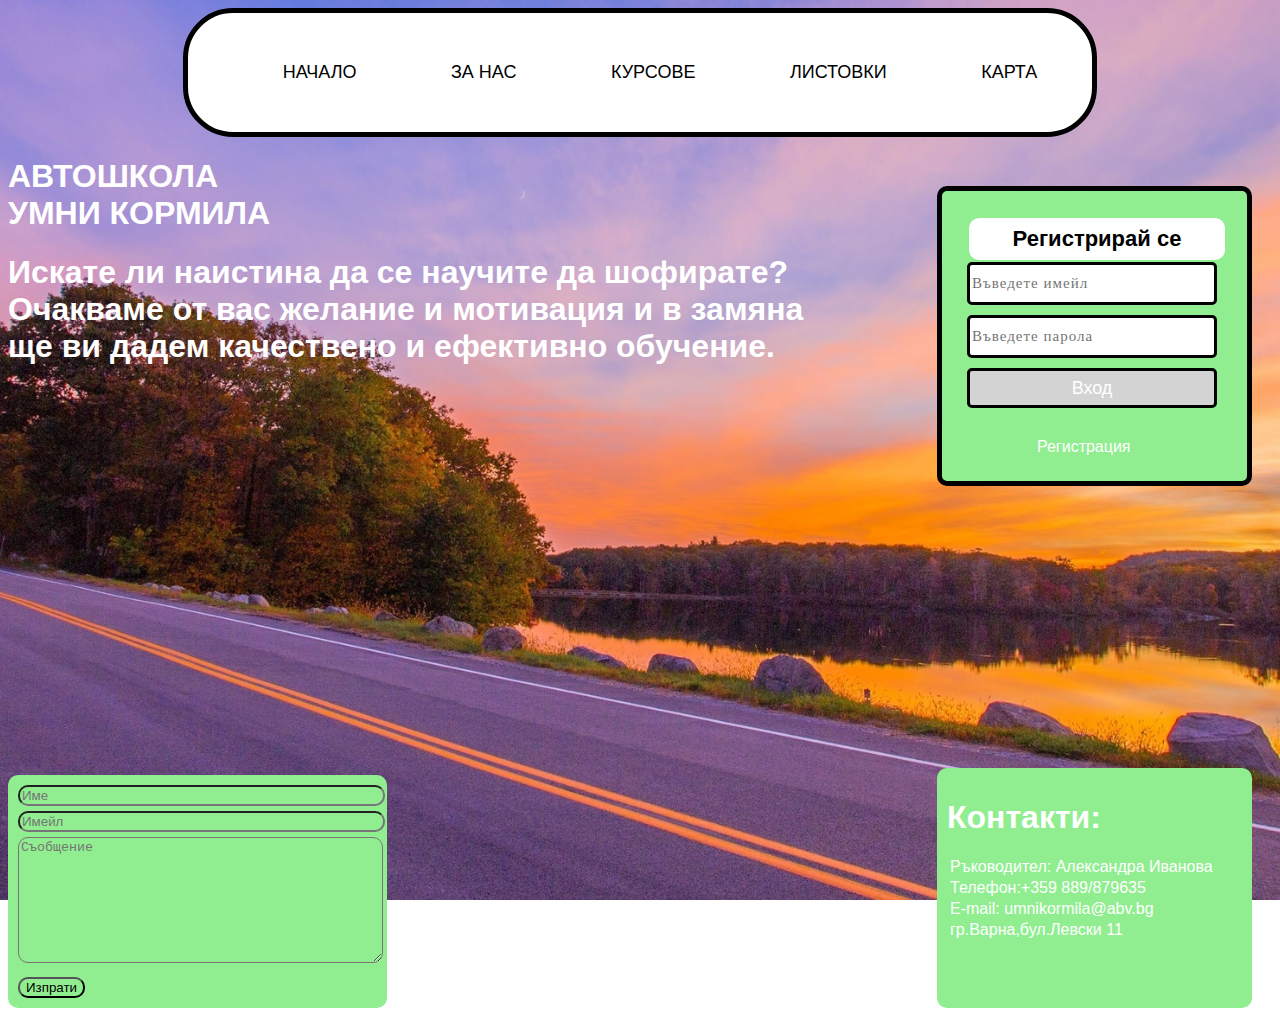
==== index.html @ 7325f921 "," ====
<!DOCTYPE html>
<html lang="en">
<head>
    <meta charset="UTF-8">
    <title>УМНИ КОРМИЛА</title>
    <link rel="stylesheet" type="text/css" href="style.css">

</head>

<body>
<div class="container">
    <nav>
        <ul>
          <li><a href="#" onclick="reloadPage()">НАЧАЛО</a></li>
            <li><a href="#" onclick="showAbout(about)">ЗА НАС</a></li>
            <li>
                КУРСОВЕ
                <ul class="dropdown-menu">
                    <li><a href="#" onclick="showCategory('категория-а1')">Категория А1</a></li>
                    <li><a href="#" onclick="showCategory('категория-а2')">Категория А2</a></li>
                    <li><a href="#" onclick="showCategory('категория-а')">Категория А</a></li>
                    <li><a href="#" onclick="showCategory('категория-в')">Категория В</a></li>
                    <li><a href="#" onclick="showCategory('категория-с')">Категория С</a></li>
                    <li><a href="#" onclick="showCategory('категория-се')">Категория СЕ</a></li>
                    <li><a href="#" onclick="showCategory('категория-д')">Категория Д</a></li>
                </ul>
            </li>
            <li><a href="https://avtoizpit.com">ЛИСТОВКИ</a></li>
            <li><a href="#" onclick="showMap()">КАРТА</a></li>


        </ul>
    </nav>

</div>
<div id="map" class="map-section">
    <h1>АВТОШКОЛА <br><span>УМНИ КОРМИЛА</span><br></h1>
    <h3>
        Може да ни намерите на адрес гр.Варна,бул.Левски 11

    </h3>
</div>


<div id="about" class="about-section">
    <h1>АВТОШКОЛА <br><span>УМНИ КОРМИЛА</span><br></h1>
    <p>

    <h1> <span> Добре дошли в нашата автошкола!</span><br></h1>

   <h3> Нашата цел е да Ви помогнем да станете уверен и отговорен шофьор,<br> способен  да се справи с предизвикателствата на пътя.

   <br> Ние предлагаме индивидуален и персонализиран подход към обучението.<br> Нашите професионални инструктори са опитни<br> и квалифицирани и ще Ви насочат и подкрепят през целия процес на обучение. <br>Разполагаме с модерни автомобили, оборудвани<br>с двойни контролни устройства, за да осигурим вашата безопасност и комфорт<br> по време на учебните часове.

    <br>Нашата програма за обучение включва как теоретични, така и практически уроци. <br>Ще научите всички необходими познания за правилата на пътя, пътната<br> сигнализация и безопасното шофиране.

       <br>Нашата автошкола е създадена с мисията да обучава бъдещите шофьори и да <br>ги подготви за безопасно и отговорно шофиране.</h3>
    <h2>Присъединете се към нас и нека заедно започнем<br> вашия път към шофьорска свобода и увереност на пътя!<br></h2>


    </p>
</div>

<div id="категория-а1" class="category">
    <p>
    <h1>АВТОШКОЛА <br><span>УМНИ КОРМИЛА</span><br></h1>
    <b>Категория А1</b><br>
        Мотоциклети до 125куб.см, мощност до 11kw, съотношение мощност/ тегло - не повече от 0,1 kw/kg<br>
        Необходими документи за записване:
    <ul>
        <li> Копие на лична карта</li>
        <li>Копие на диплома за завършено основно образование<br>
            За завършилите основно образование след 26.09.2017г. - копие от свидетелство <br>за завършен 10-ти клас или диплом за средно образование</li>

        <li>Паспортна снимка – 2 бр</li>
        <li> Изисквания:Кандидатът да има навършени 15 години и 11 месеца</li>
        <li> Обучение: 40 часа теория и 20 практика.
        <li>Изпит: Вътрешен и държавен изпит по теория;<br>
            Вътрешен и държавен изпит по практика.</li>
        <li>Учебен мотоциклет:YAMAHA YBR125</li>
</ul>
    </p>

</div>
<div id="категория-а2" class="category">

    <p>
    <h1>АВТОШКОЛА <br><span>УМНИ КОРМИЛА</span><br></h1>
        <b>Kатегория A2</b><br>
        Мотоциклети до 35kw, съотношение мощност/ тегло - не повече от 0,2 kw/kg<br>
        Необходими документи за записване:
    <ul>

        <li>Копие на лична карта, шофьорска книжка и контролен талон</li>
        <li>Копие на свидетелство за основно образование(ако е преди 26.09.2017г) или копие на диплом за средно образование
        <li>Паспортна снимка – 2 бр.</li>
        <li>Изисквания: 	Кандидатът да има навършени 18 години</li>
        <li>Обучение: 	Без придобита категория - 40 часа теория и 20 практика</li>
        С придобита кат."В" - само практика.
        С придобита кат. "А1" - 7 часа практика</li>
        <li>Изпит: 	Вътрешни и държавни изпити по теория и практика (4бр.)
            *при придобита кат."В", "А1" - вътрешен и държавен изпит по практика</li>
        <li> Учебен мотоциклет: 	HONDA CB500F</li>

    </ul>
    </p>
</div>
<div id="категория-а" class="category">
    <p>
    <h1>АВТОШКОЛА <br><span>УМНИ КОРМИЛА</span><br></h1>
        <b>Kатегория A</b><br>
        Мотоциклети без ограничение в мощността и обема на двигателя<br>
        Необходими документи за записване:
    <ul>
        <li> Копие на лична карта,  шофьорска книжка и контролен талон</li>
        <li>Копие на свидетелство за завършено основно образование(ако е преди 2017г) или копие на диплом за средно образование</li>
        <li>Паспортна снимка – 2 бр</li>
        <li>Изисквания: Кандидата да има навършени 24 години или 2 години стаж от А2 при навършени 20 години.
            Завършено минимум основно образование</li>
        <li>Обучение: 	Обучението включва 20 учебни часа практика</li>
        <li>Изпит: 	С придобита кат."В" – вътрешен и държавен изпит по практика</li>
        <li>Учебен мотоциклет:KAWASAKI ER- 6N</li>
    </ul>
    </p>
</div>
<div id="категория-в" class="category">

    <p>
    <h1>АВТОШКОЛА <br><span>УМНИ КОРМИЛА</span><br></h1>
        <b>Kатегория B</b><br>
        Автомобили, чиято допустима максимална маса не надвишава 3500 кг и броят на местата им за сядане, без мястото на водача, не превишава 8. <br>
        Необходими документи за записване:
    <ul>
        <li>Копие на лична карта</li>
        <li>Копие на удостоверение за завършен 10-ти клас или диплом за средно образование</li>
        <li>Паспортна снимка – 2 бр.</li>
        <li>Изисквания: 	Кандидата да има навършени 17 години и 9 месеца</li>
        <li> Обучение: 	40 учебни часа по теория<br>
            31 учебни часа по практика</li>
        <li>Изпит: 	Вътрешни и държавни изпити по теория и практика</li>
        <li>Учебни автомобили: 	VW Golf V, Toyota Yaris, Peugeot 206(AUTOMATIC)</li>
    </ul>
    </p>
</div>
<div id="категория-с" class="category">
    <p>
    <h1>АВТОШКОЛА <br><span>УМНИ КОРМИЛА</span><br></h1>
        <b>Kатегория C</b><br>
        Автомобили, различни от категория "D", чиято допустима максимална маса надвишава 3500 кг; към тях може да се прикачва ремарке с допустима максимална маса не повече от 750 кг<br>
        Необходими документи за записване:
    <ul>
        <li>Копие на лична карта, шофьорска книжка и контролен талон</li>
        <li>Копие на свидетелство за завършено основно образование(ако е преди 26.09.2017г) или копие на диплом за средно образование</li>
        <li>Паспортна снимка – 2 бр</li>
        <li>Удостоверение за психологическа годност (за записване)</li>
        <li>Изисквания: 	Кандидата да има навършени 18 години, да притежава кат. "В"</li>
        <li>Обучение: 	14 учебни часа теория<br>
            20 учебни часа практика</li>
        <li>Изпит: 	Вътрешни и държавни изпити по теория и практика</li>
        <li>Учебен автомобил: 	Mercedes 1722</li>
    </ul>
    </p>
</div>
<div id="категория-се" class="category">
    <p>
    <h1>АВТОШКОЛА <br><span>УМНИ КОРМИЛА</span><br></h1>
        <b>Kатегория CE</b><br>
        Състав от пътни превозни средства с теглещо моторно превозно средство от категория "С" и ремарке с допустима максимална маса над 750 кг<br>
        Необходими документи за записване:
    <ul>
        <li>Копие на лична карта, копие на шоф. книжка и контролен талон</li>
        <li>Оригинал и копие на свидетелство за основно образование(ако е преди 26.09.2017г) или диплом за средно образование</li>
        <li>Паспортна снимка – 2 бр</li>
        <li> Изисквания: 	Кандидата трябва да притежава кат. "С" със стаж 1 година, (считано от датата на талона) и да има навършени 21 години</li>
        <li>Обучение: 	4 учебни  часа теория и 16 учебни часа по практика</li>
        <li>Изпит: 	Вътрени и държавни изпити по теория и практика – управление на автомобил с ремарке на учебна площадка и по пътища в населено място</li>
        <li>Учебен автомобил: 	Mercedes 1722 + ремарке</li>
    </ul>
    </p>
</div>
<div id="категория-д" class="category">
    <p>
    <h1>АВТОШКОЛА <br><span>УМНИ КОРМИЛА</span><br></h1>
        <b>Kатегория D</b><br>
        Автомобили, с изключение на тролейбусите, предназначени за превоз на пътници, с над 8 места за сядане, без мястото на водача<br>

        Необходими документи за записване:

    <ul>
        <li>Копие на лична карта, шоф. книжка, контролен талон</li>
        <li>Оригинал и копие на свидетелство за основно образование(ако е преди 26.09.2017г) или диплома за средно образование</li>
        <li> Паспортна снимка – 2 бр</li>
        <li>Удостоверение за психологическа годност (за записване)</li>
        <li> Изисквания: 	Кандидатът да има навършени 21 год., да притежава кат. С, стаж минимум 2 год</li>
        <li> Обучение: 	6 часа теория и 16 практически часа</li>
        <li>Изпит: 	Полагане на вътрешен изпит и държавен изпит по теория</li>
        <li>Практика – управление на автомобил по пътища в населено място</li>
    </ul>
    </p>

</div>




<div class="content">
          <h1>АВТОШКОЛА <br><span>УМНИ КОРМИЛА</span><br></h1>
          <h1>Искате ли наистина да се научите да шофирате?<br><span>Очакваме от вас
          желание и мотивация и в замяна<br>ще ви дадем качествено и ефективно обучение.</span><br></h1>
</div>

<div class="reg">
    <h2>Регистрирай се </h2>
    <input type="email" name="email" placeholder="Въведете имейл">
    <input type="password" name="" placeholder="Въведете парола">
    <button class="btn"> <a href="#">Вход</a></button>

    <a href="#">Регистрация</a>


</div>

<div class="contact-form">
    <form class="form" action="contactform.php" method="post">
        <input type="text" name="name" placeholder="Име">
        <input type="text" name="mail" placeholder="Имейл">
        <textarea name="message" placeholder="Съобщение"></textarea>
        <button type="submit" name="submit">Изпрати</button>
    </form>
</div>


    <div class="contact-info">
        <div class="contact-details">
            <p><h1>Контакти:</h1></p>
            <p>Ръководител: Александра Иванова</p>
            <p>Телефон:+359 889/879635</p>
            <p>E-mail:  umnikormila@abv.bg</p>
            <p>гр.Варна,бул.Левски 11 </p>
        </div>
    </div>
<script>
function showAbout() {
  var aboutSection = document.getElementById('about');
  var categories = document.querySelectorAll('.category');
  var regSection = document.querySelector('.reg');
  var contactForm = document.querySelector('.contact-form');
  var contactInfo = document.querySelector('.contact-info');
  var contentSection = document.querySelector('.content');
  var mapSection = document.getElementById('map');

  aboutSection.style.display = 'block';
  mapSection.style.display = 'none';

  for (var i = 0; i < categories.length; i++) {
    categories[i].style.display = 'none';
  }

  regSection.style.display = 'none';
  contactForm.style.display = 'none';
  contactInfo.style.display = 'none';
  contentSection.style.display = 'none';
}

function showCategory(categoryId) {
  var category = document.getElementById(categoryId);
  var categories = document.querySelectorAll('.category');
  var aboutSection = document.getElementById('about');
  var regSection = document.querySelector('.reg');
  var contactForm = document.querySelector('.contact-form');
  var contactInfo = document.querySelector('.contact-info');
  var contentSection = document.querySelector('.content');
  var mapSection = document.getElementById('map');

  category.style.display = 'block';
  aboutSection.style.display = 'none';
  mapSection.style.display = 'none';

  for (var i = 0; i < categories.length; i++) {
    if (categories[i].id !== categoryId) {
      categories[i].style.display = 'none';
    }
  }

  regSection.style.display = 'none';
  contactForm.style.display = 'none';
  contactInfo.style.display = 'none';
  contentSection.style.display = 'none';
}

function showMap() {
  var mapSection = document.getElementById('map');
  var categories = document.querySelectorAll('.category');
  var aboutSection = document.getElementById('about');
  var regSection = document.querySelector('.reg');
  var contactForm = document.querySelector('.contact-form');
  var contactInfo = document.querySelector('.contact-info');
  var contentSection = document.querySelector('.content');

  mapSection.style.display = 'block';
  aboutSection.style.display = 'none';

  for (var i = 0; i < categories.length; i++) {
    categories[i].style.display = 'none';
  }

  regSection.style.display = 'none';
  contactForm.style.display = 'none';
  contactInfo.style.display = 'none';
  contentSection.style.display = 'none';
}

function reloadPage() {
  var categories = document.querySelectorAll('.category');
  var aboutSection = document.getElementById('about');
  var regSection = document.querySelector('.reg');
  var contactForm = document.querySelector('.contact-form');
  var contactInfo = document.querySelector('.contact-info');
  var contentSection = document.querySelector('.content');
  var mapSection = document.getElementById('map');

  aboutSection.style.display = 'none';
  mapSection.style.display = 'none';

  for (var i = 0; i < categories.length; i++) {
    categories[i].style.display = 'none';
  }

  regSection.style.display = 'block';
  contactForm.style.display = 'block';
  contactInfo.style.display = 'block';
  contentSection.style.display = 'block';
}

window.addEventListener('pageshow', reloadPage);
</script>
</body>
</html>
---- style.css ----
body {
        background-image: url("picture.jpg");
        background-repeat: no-repeat;
        background-size: cover;
        background-position: center center;
        background-attachment: fixed;
        position: relative;
        min-height: 100vh;
        padding-bottom: 100px;
        font-family: Arial, sans-serif;
    }



.container {
    background: lightpurple;
    width: 100%;
    height: 15%;
    display: flex;
    align-items: center;
    justify-content: center;

}

nav {
    background: white;
    border-radius: 50px;
    padding: 10px;
    border: 5px solid black;

}

nav ul li {
    list-style: none;
    display: inline-block;
    padding: 13px 35px;
    margin: 10px;
    font-size: 18px;
    font-weight: 500;
    color: black;
    cursor: pointer;
    position: relative;
    z-index: 2;
    transition: color 0.5s;
}

nav li ul::after {
    content: '';
    background: #1660e0;
    width: 100%;
    height: 100%;
    border-radius: 30px;
    position: absolute;
    top: 100%;
    left: 50%;
    transform: translate(-50%, -50%);
    z-index: -1;
    opacity: 0;
    transition: top 0.5s, opacity 0.5s;
}

nav ul li:hover {
    color: skyblue;
}

nav .dropdown-menu {
    display: none;
    position: absolute;
    background: #fff;
    padding: 10px;
    z-index: 1;

}

nav li:hover .dropdown-menu {
    display: block;

}


a{
  text-decoration:none;
  color:black;

}

a:hover{
  color:skyblue;
}

 .content {
        color: white;
    }



.contact-form {
        position: absolute;
        bottom:0;
        width: 30%;
        padding: 10px;
        box-sizing: border-box;
        background-color: lightgreen;
        border-radius:10px;


    }

 .contact-form input {
           display: block;
           margin-bottom: 5px;
           width: 100%;
           background-color: lightgreen;
           bottom:0;
           border-radius:10px;
        }

  .contact-form textarea {
                height: 120px;
                width: 100%;
                background-color: lightgreen;
                 border-radius:10px;
                }


 .contact-form button[type="submit"] {
                display: block;
                margin-top: 10px;
                background-color: lightgreen;
                border-radius:10px;
            }
 .contact-info {
         width: 295px;
         height:220px;
         padding: 10px;
         background-color: lightgreen;
         float: right;
         right: 20px;
         position: absolute;
         bottom: 0;
         color: white;
          border-radius:10px;







 }

 .contact-info h2 {
     font-size: 24px;
     margin-bottom: 5px;
 }

 .contact-details {
     margin-top: 10px;
 }

 .contact-details p {
     margin: 3px;

 }
 .info {
     display: none;
 }


.reg {

    width: 255px;
    height:240px;
    padding: 25px;
    background-color: lightgreen;
    float: right;
    margin-top: -200px;
    margin-right: 20px;
    color: white;
    border-radius:10px;
   border: 5px solid black;


}

.reg h2 {

          width:240px;
          font-family:sans-serif;
          text-align:center;
          color:black;
          font-size:22px;
          border-radius:10px;
          background-color:#fff;
          margin:2px;
          padding:8px;

}
.reg input{
            width: 240px;
            height:35px;
            border-radius:5px;
            border: 3px solid black;
            font-size:15px;
            letter-spacing:1px;

            margin-bottom:10px;
            font-family:sans serif;
            color:black;
}



.btn{
     width: 250px;
     height:40px;
     border-radius:5px;
     border: 3px solid black;
     background:lightgrey;
     font-size:18px;
     cursor:pointer;
     color: white;
     transition:0.4 s ease;
     margin-bottom:30px;
}

. btn a{
              text-decoration:none;
              color:#000;
              font-weight:bold;

}
.reg a{
         padding:70px;
         color:white;
  }


.reg a:hover{
          color:black;
          }

.category{
          color:white;

}
.about-section {
    color: white;
    }
.map-section{
     color:white;

}
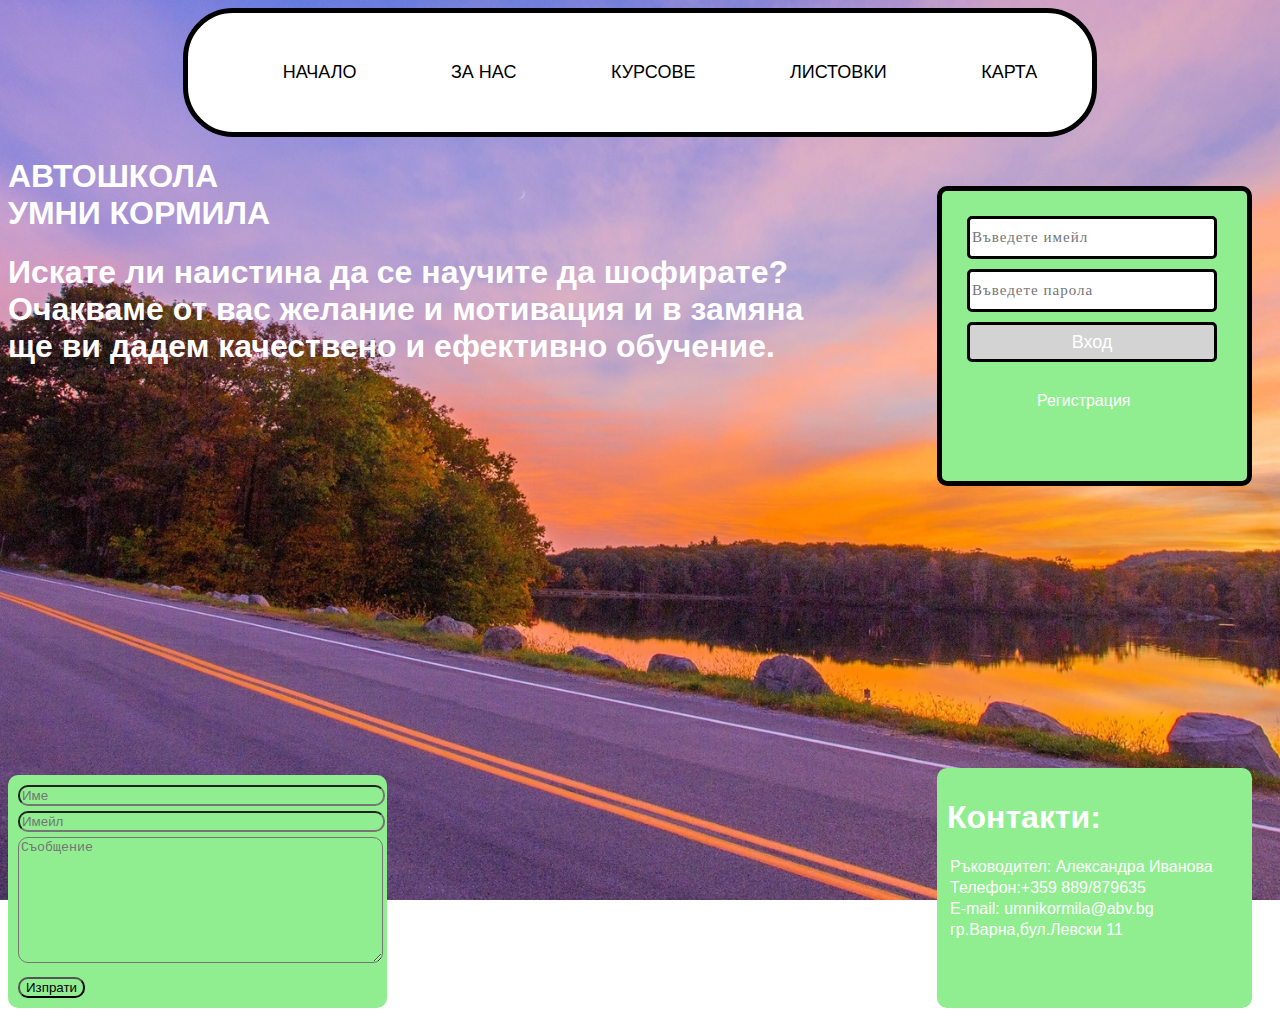
==== commit 83a48372: "Update index.html" ====
--- a/index.html
+++ b/index.html
@@ -11,22 +11,22 @@
 <div class="container">
     <nav>
         <ul>
-          <li><a href="#" onclick="reloadPage()">НАЧАЛО</a></li>
-            <li><a href="#" onclick="showAbout(about)">ЗА НАС</a></li>
+          <li><a href="#НАЧАЛО" onclick="reloadPage()">НАЧАЛО</a></li>
+            <li><a href="#ЗА НАС" onclick="showAbout(about)">ЗА НАС</a></li>
             <li>
                 КУРСОВЕ
                 <ul class="dropdown-menu">
-                    <li><a href="#" onclick="showCategory('категория-а1')">Категория А1</a></li>
-                    <li><a href="#" onclick="showCategory('категория-а2')">Категория А2</a></li>
-                    <li><a href="#" onclick="showCategory('категория-а')">Категория А</a></li>
-                    <li><a href="#" onclick="showCategory('категория-в')">Категория В</a></li>
-                    <li><a href="#" onclick="showCategory('категория-с')">Категория С</a></li>
-                    <li><a href="#" onclick="showCategory('категория-се')">Категория СЕ</a></li>
-                    <li><a href="#" onclick="showCategory('категория-д')">Категория Д</a></li>
+                    <li><a href="#КУРСОВЕ/КатегорияА1" onclick="showCategory('категория-а1')">Категория А1</a></li>
+                    <li><a href="#КУРСОВЕ/КатегорияА2" onclick="showCategory('категория-а2')">Категория А2</a></li>
+                    <li><a href="#КУРСОВЕ/КатегорияА" onclick="showCategory('категория-а')">Категория А</a></li>
+                    <li><a href="#КУРСОВЕ/КатегорияВ" onclick="showCategory('категория-в')">Категория В</a></li>
+                    <li><a href="#КУРСОВЕ/КатегорияС" onclick="showCategory('категория-с')">Категория С</a></li>
+                    <li><a href="#Курсове/КатегорияСЕ" onclick="showCategory('категория-се')">Категория СЕ</a></li>
+                    <li><a href="#Курсове/КатегорияД" onclick="showCategory('категория-д')">Категория Д</a></li>
                 </ul>
             </li>
             <li><a href="https://avtoizpit.com">ЛИСТОВКИ</a></li>
-            <li><a href="#" onclick="showMap()">КАРТА</a></li>
+            <li><a href="#КАРТА" onclick="showMap()">КАРТА</a></li>
 
 
         </ul>
@@ -35,10 +35,12 @@
 </div>
 <div id="map" class="map-section">
     <h1>АВТОШКОЛА <br><span>УМНИ КОРМИЛА</span><br></h1>
-    <h3>
-        Може да ни намерите на адрес гр.Варна,бул.Левски 11
-
-    </h3>
+   <h1><span>
+        Може да ни намерите на адрес гр.Варна,бул.Левски 11.<br>
+        Телефон:+359 889/879635<br>
+        E-mail:  umnikormila@abv.bg
+    </span> </h1>
+        <img src="map.png" alt=" " class="map">
 </div>
 
 
@@ -210,7 +212,7 @@
 </div>
 
 <div class="reg">
-    <h2>Регистрирай се </h2>
+    
     <input type="email" name="email" placeholder="Въведете имейл">
     <input type="password" name="" placeholder="Въведете парола">
     <button class="btn"> <a href="#">Вход</a></button>
@@ -335,4 +337,4 @@
 window.addEventListener('pageshow', reloadPage);
 </script>
 </body>
-</html>+</html>
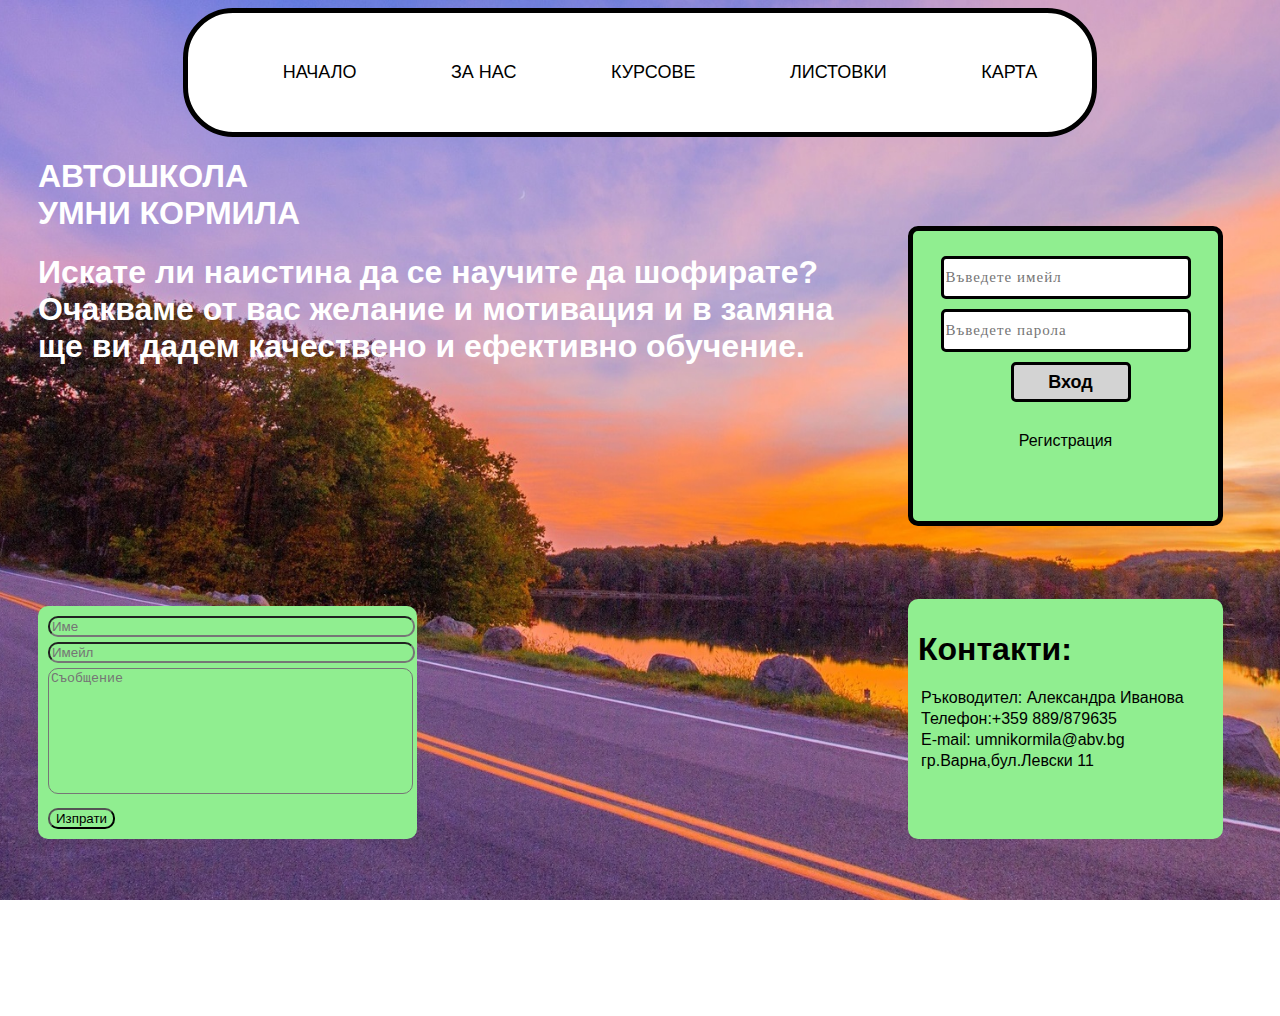
==== commit cd164cd3: "Update index.html" ====
--- a/index.html
+++ b/index.html
@@ -80,6 +80,7 @@
         <li>Изпит: Вътрешен и държавен изпит по теория;<br>
             Вътрешен и държавен изпит по практика.</li>
         <li>Учебен мотоциклет:YAMAHA YBR125</li>
+        <img src="yamaha.jpg" alt="  " class="A">
 </ul>
     </p>
 
@@ -103,6 +104,7 @@
         <li>Изпит: 	Вътрешни и държавни изпити по теория и практика (4бр.)
             *при придобита кат."В", "А1" - вътрешен и държавен изпит по практика</li>
         <li> Учебен мотоциклет: 	HONDA CB500F</li>
+         <img src="honda.jpg" alt=" " class="A">
 
     </ul>
     </p>
@@ -122,6 +124,7 @@
         <li>Обучение: 	Обучението включва 20 учебни часа практика</li>
         <li>Изпит: 	С придобита кат."В" – вътрешен и държавен изпит по практика</li>
         <li>Учебен мотоциклет:KAWASAKI ER- 6N</li>
+         <img src="kawasakii.jpg" alt=" " class="A">
     </ul>
     </p>
 </div>
--- a/style.css
+++ b/style.css
@@ -19,6 +19,8 @@
     display: flex;
     align-items: center;
     justify-content: center;
+
+
 
 }
 
@@ -90,18 +92,25 @@
 
  .content {
         color: white;
+        padding-left:30px;
+
     }
 
 
 
 .contact-form {
-        position: absolute;
-        bottom:0;
+        position:relative;
+        left:30px;
+        top:80px;
+
+
         width: 30%;
         padding: 10px;
         box-sizing: border-box;
         background-color: lightgreen;
         border-radius:10px;
+
+
 
 
     }
@@ -118,8 +127,9 @@
   .contact-form textarea {
                 height: 120px;
                 width: 100%;
+                resize:none;
                 background-color: lightgreen;
-                 border-radius:10px;
+                border-radius:10px;
                 }
 
 
@@ -134,12 +144,13 @@
          height:220px;
          padding: 10px;
          background-color: lightgreen;
-         float: right;
-         right: 20px;
-         position: absolute;
-         bottom: 0;
-         color: white;
-          border-radius:10px;
+         position: relative;
+         right:-900px;
+         margin-top:-160px;
+
+
+         color: black;
+         border-radius:10px;
 
 
 
@@ -173,12 +184,15 @@
     height:240px;
     padding: 25px;
     background-color: lightgreen;
-    float: right;
-    margin-top: -200px;
+    position:relative;
+    left:900px;
+    margin-top: -160px;
     margin-right: 20px;
     color: white;
     border-radius:10px;
-   border: 5px solid black;
+    border: 5px solid black;
+    text-align: center;
+
 
 
 }
@@ -212,32 +226,37 @@
 
 
 .btn{
-     width: 250px;
+     width: 120px;
      height:40px;
      border-radius:5px;
      border: 3px solid black;
      background:lightgrey;
      font-size:18px;
      cursor:pointer;
-     color: white;
+     color: black;
      transition:0.4 s ease;
      margin-bottom:30px;
-}
-
-. btn a{
+     margin-left:10px;
+     text-align:center;
+
+}
+
+.btn a{
+
               text-decoration:none;
-              color:#000;
+              color:white;
               font-weight:bold;
 
 }
+
 .reg a{
-         padding:70px;
-         color:white;
+         padding:20px;
+         color:black;
   }
 
 
 .reg a:hover{
-          color:black;
+          color:white;
           }
 
 .category{
@@ -249,9 +268,25 @@
     }
 .map-section{
      color:white;
-
-}
-
-
-
-
+     padding-left:50px;
+     padding-top:40px;
+
+}
+
+.map{
+
+     width: 650px;
+     height: auto;
+     margin-top:30px;
+     border-radius: 10px;
+     float:right;
+     margin-right: 640px;
+}
+
+
+
+
+
+
+
+
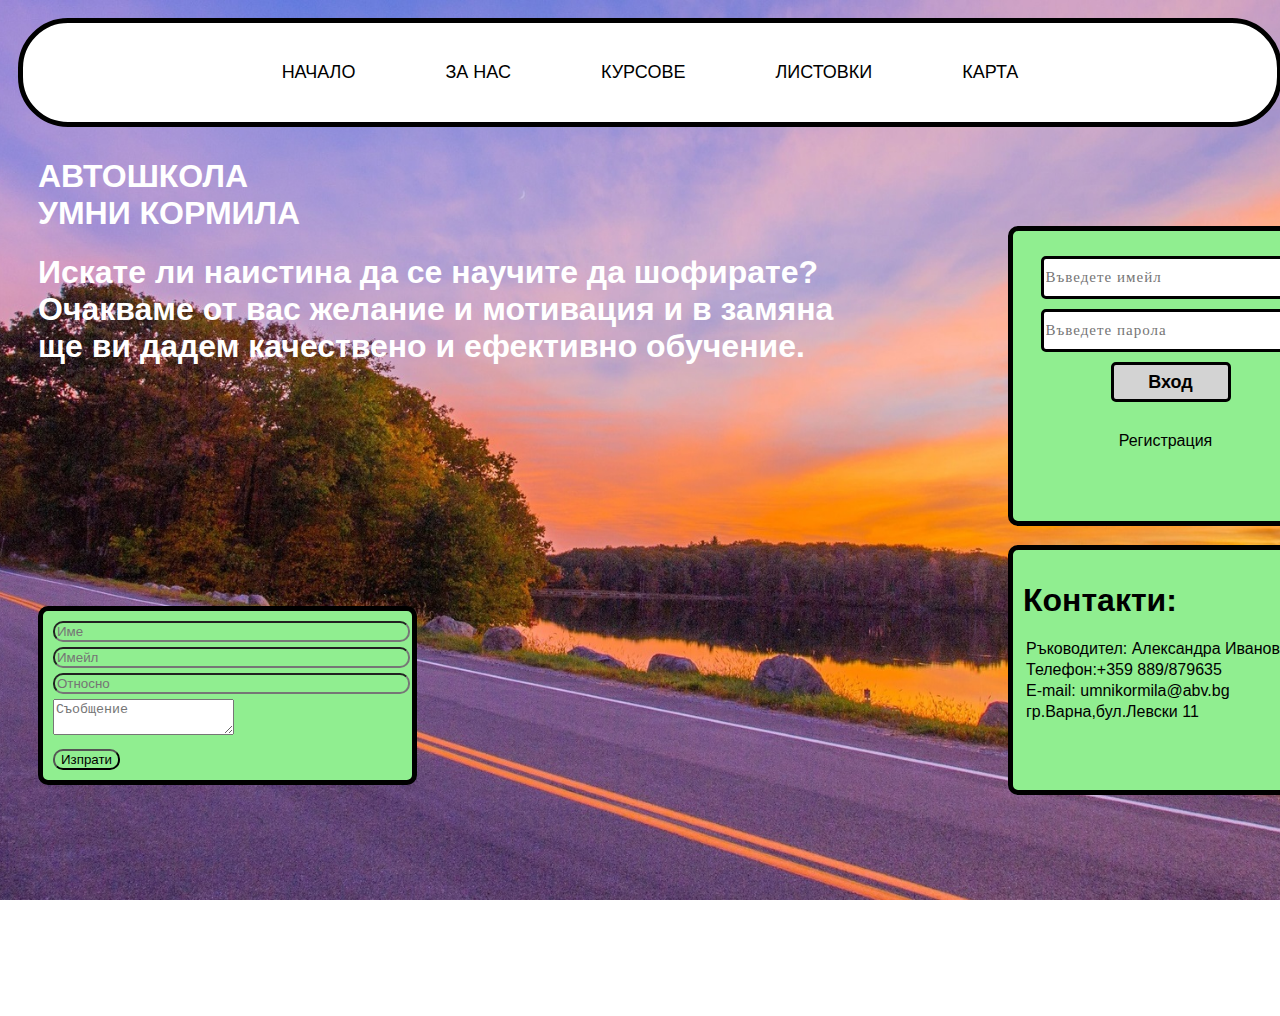
==== commit 0e77c311: "Update index.html" ====
--- a/index.html
+++ b/index.html
@@ -2,6 +2,7 @@
 <html lang="en">
 <head>
     <meta charset="UTF-8">
+    <meta name="viewport" content="width=device-width, initial-scale=1.0">
     <title>УМНИ КОРМИЛА</title>
     <link rel="stylesheet" type="text/css" href="style.css">
 
@@ -72,7 +73,7 @@
     <ul>
         <li> Копие на лична карта</li>
         <li>Копие на диплома за завършено основно образование<br>
-            За завършилите основно образование след 26.09.2017г. - копие от свидетелство <br>за завършен 10-ти клас или диплом за средно образование</li>
+            За завършилите основно образование след 26.09.2017г. - копие от свидетелство за <br> завършен 10-ти клас или диплом за средно образование</li>
 
         <li>Паспортна снимка – 2 бр</li>
         <li> Изисквания:Кандидатът да има навършени 15 години и 11 месеца</li>
@@ -95,14 +96,14 @@
     <ul>
 
         <li>Копие на лична карта, шофьорска книжка и контролен талон</li>
-        <li>Копие на свидетелство за основно образование(ако е преди 26.09.2017г) или копие на диплом за средно образование
+        <li>Копие на свидетелство за основно образование(ако е преди 26.09.2017г) или копие<br> на диплом за средно образование
         <li>Паспортна снимка – 2 бр.</li>
         <li>Изисквания: 	Кандидатът да има навършени 18 години</li>
         <li>Обучение: 	Без придобита категория - 40 часа теория и 20 практика</li>
         С придобита кат."В" - само практика.
         С придобита кат. "А1" - 7 часа практика</li>
         <li>Изпит: 	Вътрешни и държавни изпити по теория и практика (4бр.)
-            *при придобита кат."В", "А1" - вътрешен и държавен изпит по практика</li>
+            *при придобита кат."В", <br>"А1" - вътрешен и държавен изпит по практика</li>
         <li> Учебен мотоциклет: 	HONDA CB500F</li>
          <img src="honda.jpg" alt=" " class="A">
 
@@ -117,9 +118,9 @@
         Необходими документи за записване:
     <ul>
         <li> Копие на лична карта,  шофьорска книжка и контролен талон</li>
-        <li>Копие на свидетелство за завършено основно образование(ако е преди 2017г) или копие на диплом за средно образование</li>
+        <li>Копие на свидетелство за завършено основно образование(ако е преди 2017г)<br> или копие на диплом за средно образование</li>
         <li>Паспортна снимка – 2 бр</li>
-        <li>Изисквания: Кандидата да има навършени 24 години или 2 години стаж от А2 при навършени 20 години.
+        <li>Изисквания: Кандидата да има навършени 24 години или 2 години стаж от А2<br> при навършени 20 години.
             Завършено минимум основно образование</li>
         <li>Обучение: 	Обучението включва 20 учебни часа практика</li>
         <li>Изпит: 	С придобита кат."В" – вътрешен и държавен изпит по практика</li>
@@ -144,6 +145,9 @@
             31 учебни часа по практика</li>
         <li>Изпит: 	Вътрешни и държавни изпити по теория и практика</li>
         <li>Учебни автомобили: 	VW Golf V, Toyota Yaris, Peugeot 206(AUTOMATIC)</li>
+         <img src="toyota.jpg" alt=" " class="B">
+        <img src="golf.jpg" alt=" " class="B">
+        <img src="peugeot.jpg" alt=" " class="B">
     </ul>
     </p>
 </div>
@@ -151,18 +155,19 @@
     <p>
     <h1>АВТОШКОЛА <br><span>УМНИ КОРМИЛА</span><br></h1>
         <b>Kатегория C</b><br>
-        Автомобили, различни от категория "D", чиято допустима максимална маса надвишава 3500 кг; към тях може да се прикачва ремарке с допустима максимална маса не повече от 750 кг<br>
+        Автомобили, различни от категория "D", чиято допустима максимална маса надвишава 3500 кг;<br> към тях може да се прикачва ремарке с допустима максимална маса не повече от 750 кг<br>
         Необходими документи за записване:
     <ul>
         <li>Копие на лична карта, шофьорска книжка и контролен талон</li>
-        <li>Копие на свидетелство за завършено основно образование(ако е преди 26.09.2017г) или копие на диплом за средно образование</li>
+        <li>Копие на свидетелство за завършено основно образование(ако е преди 26.09.2017г) <br>или копие на диплом за средно образование</li>
         <li>Паспортна снимка – 2 бр</li>
         <li>Удостоверение за психологическа годност (за записване)</li>
         <li>Изисквания: 	Кандидата да има навършени 18 години, да притежава кат. "В"</li>
         <li>Обучение: 	14 учебни часа теория<br>
             20 учебни часа практика</li>
         <li>Изпит: 	Вътрешни и държавни изпити по теория и практика</li>
-        <li>Учебен автомобил: 	Mercedes 1722</li>
+        <li>Учебен автомобил: 	Mercedes Atego</li>
+         <img src="mercedes.jpg" alt=" " class="C">
     </ul>
     </p>
 </div>
@@ -170,16 +175,17 @@
     <p>
     <h1>АВТОШКОЛА <br><span>УМНИ КОРМИЛА</span><br></h1>
         <b>Kатегория CE</b><br>
-        Състав от пътни превозни средства с теглещо моторно превозно средство от категория "С" и ремарке с допустима максимална маса над 750 кг<br>
+        Състав от пътни превозни средства с теглещо моторно превозно средство от категория "С" <br>и ремарке с допустима максимална маса над 750 кг<br>
         Необходими документи за записване:
     <ul>
         <li>Копие на лична карта, копие на шоф. книжка и контролен талон</li>
-        <li>Оригинал и копие на свидетелство за основно образование(ако е преди 26.09.2017г) или диплом за средно образование</li>
+        <li>Оригинал и копие на свидетелство за основно образование(ако е преди 26.09.2017г) <br>или диплом за средно образование</li>
         <li>Паспортна снимка – 2 бр</li>
-        <li> Изисквания: 	Кандидата трябва да притежава кат. "С" със стаж 1 година, (считано от датата на талона) и да има навършени 21 години</li>
+        <li> Изисквания: 	Кандидата трябва да притежава кат. "С" със стаж 1 година,<br> (считано от датата на талона) и да има навършени 21 години</li>
         <li>Обучение: 	4 учебни  часа теория и 16 учебни часа по практика</li>
-        <li>Изпит: 	Вътрени и държавни изпити по теория и практика – управление на автомобил с ремарке на учебна площадка и по пътища в населено място</li>
-        <li>Учебен автомобил: 	Mercedes 1722 + ремарке</li>
+        <li>Изпит: 	Вътрени и държавни изпити по теория и практика – управление на автомобил <br>с ремарке на учебна площадка и по пътища в населено място</li>
+        <li>Учебен автомобил: 	Mercedes Atego + ремарке</li>
+         <img src="mercedes.jpg" alt=" " class="C">
     </ul>
     </p>
 </div>
@@ -187,19 +193,20 @@
     <p>
     <h1>АВТОШКОЛА <br><span>УМНИ КОРМИЛА</span><br></h1>
         <b>Kатегория D</b><br>
-        Автомобили, с изключение на тролейбусите, предназначени за превоз на пътници, с над 8 места за сядане, без мястото на водача<br>
+        Автомобили, с изключение на тролейбусите, предназначени за превоз на пътници, с над 8 места<br> за сядане, без мястото на водача<br>
 
         Необходими документи за записване:
 
     <ul>
         <li>Копие на лична карта, шоф. книжка, контролен талон</li>
-        <li>Оригинал и копие на свидетелство за основно образование(ако е преди 26.09.2017г) или диплома за средно образование</li>
+        <li>Оригинал и копие на свидетелство за основно образование(ако е преди 26.09.2017г) или<br> диплома за средно образование</li>
         <li> Паспортна снимка – 2 бр</li>
         <li>Удостоверение за психологическа годност (за записване)</li>
         <li> Изисквания: 	Кандидатът да има навършени 21 год., да притежава кат. С, стаж минимум 2 год</li>
         <li> Обучение: 	6 часа теория и 16 практически часа</li>
         <li>Изпит: 	Полагане на вътрешен изпит и държавен изпит по теория</li>
         <li>Практика – управление на автомобил по пътища в населено място</li>
+        <img src="setra.jpg" alt=" " class="C">
     </ul>
     </p>
 
@@ -229,6 +236,7 @@
     <form class="form" action="contactform.php" method="post">
         <input type="text" name="name" placeholder="Име">
         <input type="text" name="mail" placeholder="Имейл">
+        <input type="text" name="subject" placeholder="Относно">
         <textarea name="message" placeholder="Съобщение"></textarea>
         <button type="submit" name="submit">Изпрати</button>
     </form>
--- a/style.css
+++ b/style.css
@@ -11,282 +11,338 @@
     }
 
 
-
 .container {
-    background: lightpurple;
-    width: 100%;
-    height: 15%;
-    display: flex;
-    align-items: center;
-    justify-content: center;
-
-
-
-}
+        background: lightpurple;
+        width: 100%;
+        height: auto;
+        display: flex;
+        align-items: center;
+        justify-content: center;
+        padding:10px;
+   }
+
 
 nav {
-    background: white;
-    border-radius: 50px;
-    padding: 10px;
-    border: 5px solid black;
-
-}
+        background: white;
+        border-radius: 50px;
+        padding: 10px;
+        border: 5px solid black;
+        width:100%;
+   }
+
+
+nav ul {
+        list-style: none;
+        padding: 0;
+        display: flex;
+        justify-content: center;
+    }
+
+
+@media (max-width: 768px) {
+         .container {
+            flex-direction: column;
+        }
+         nav ul {
+                flex-direction: column;
+            }
+
+            nav ul li {
+                margin: 5px 0;
+            }
+    }
+
 
 nav ul li {
-    list-style: none;
-    display: inline-block;
-    padding: 13px 35px;
-    margin: 10px;
-    font-size: 18px;
-    font-weight: 500;
-    color: black;
-    cursor: pointer;
-    position: relative;
-    z-index: 2;
-    transition: color 0.5s;
-}
+        list-style: none;
+        display: inline-block;
+        padding: 13px 35px;
+        margin:0  10px;
+        font-size: 18px;
+        font-weight: 500;
+        color: black;
+        cursor: pointer;
+        position: relative;
+        z-index: 2;
+        transition: color 0.5s;
+    }
+
 
 nav li ul::after {
-    content: '';
-    background: #1660e0;
-    width: 100%;
-    height: 100%;
-    border-radius: 30px;
-    position: absolute;
-    top: 100%;
-    left: 50%;
-    transform: translate(-50%, -50%);
-    z-index: -1;
-    opacity: 0;
-    transition: top 0.5s, opacity 0.5s;
-}
+        content: '';
+        background: #1660e0;
+        width: 100%;
+        height: 100%;
+        border-radius: 30px;
+        position: absolute;
+        top: 100%;
+        left: 50%;
+        transform: translate(-50%, -50%);
+        z-index: -1;
+        opacity: 0;
+        transition: top 0.5s, opacity 0.5s;
+    }
+
 
 nav ul li:hover {
-    color: skyblue;
-}
+       color: lightgreen;
+    }
+
 
 nav .dropdown-menu {
-    display: none;
-    position: absolute;
-    background: #fff;
-    padding: 10px;
-    z-index: 1;
-
-}
+        display: none;
+        position: absolute;
+        background: #fff;
+        padding: 10px;
+        z-index: 1;
+    }
+
 
 nav li:hover .dropdown-menu {
-    display: block;
-
-}
-
-
-a{
-  text-decoration:none;
-  color:black;
-
-}
-
-a:hover{
-  color:skyblue;
-}
-
- .content {
+        display: block;
+    }
+
+
+     a{
+          text-decoration:none;
+          color:black;
+       }
+
+            a:hover{
+              color:lightgreen;
+            }
+
+
+.content {
         color: white;
         padding-left:30px;
-
-    }
-
+     }
 
 
 .contact-form {
         position:relative;
         left:30px;
         top:80px;
-
-
         width: 30%;
         padding: 10px;
         box-sizing: border-box;
         background-color: lightgreen;
         border-radius:10px;
-
-
-
-
-    }
-
- .contact-form input {
-           display: block;
-           margin-bottom: 5px;
-           width: 100%;
-           background-color: lightgreen;
-           bottom:0;
-           border-radius:10px;
-        }
-
-  .contact-form textarea {
+        border: 5px solid black;
+     }
+
+
+        .contact-form input {
+                display: block;
+                margin-bottom: 5px;
+                width: 100%;
+                background-color: lightgreen;
+                bottom:0;
+                border-radius:10px;
+              }
+
+
+        contact-form textarea {
                 height: 120px;
                 width: 100%;
                 resize:none;
                 background-color: lightgreen;
                 border-radius:10px;
-                }
-
-
- .contact-form button[type="submit"] {
+              }
+
+
+        .contact-form button[type="submit"] {
                 display: block;
                 margin-top: 10px;
                 background-color: lightgreen;
                 border-radius:10px;
-            }
- .contact-info {
+               }
+
+
+.contact-info {
          width: 295px;
          height:220px;
          padding: 10px;
          background-color: lightgreen;
          position: relative;
-         right:-900px;
+         right:-1000px;
          margin-top:-160px;
-
-
          color: black;
          border-radius:10px;
-
-
-
-
-
-
-
- }
-
- .contact-info h2 {
-     font-size: 24px;
-     margin-bottom: 5px;
- }
-
- .contact-details {
-     margin-top: 10px;
- }
-
- .contact-details p {
-     margin: 3px;
-
- }
- .info {
-     display: none;
- }
+         border: 5px solid black;
+
+       }
+
+
+            .contact-info h2 {
+                     font-size: 24px;
+                     margin-bottom: 5px;
+                  }
+
+
+            .contact-details {
+                     margin-top: 10px;
+                  }
+
+
+            .contact-details p {
+                     margin: 3px;
+
+                  }
+             .info {
+                 display: none;
+             }
 
 
 .reg {
 
-    width: 255px;
-    height:240px;
-    padding: 25px;
-    background-color: lightgreen;
-    position:relative;
-    left:900px;
-    margin-top: -160px;
-    margin-right: 20px;
-    color: white;
-    border-radius:10px;
-    border: 5px solid black;
-    text-align: center;
-
-
+        width: 255px;
+        height:240px;
+        left:1000px;
+        padding: 25px;
+        background-color: lightgreen;
+        position:relative;
+        margin-top: -160px;
+        color: white;
+        border-radius:10px;
+        border: 5px solid black;
+        text-align: center;
+      }
+
+
+            .reg h2 {
+                    width:240px;
+                    font-family:sans-serif;
+                    text-align:center;
+                    color:black;
+                    font-size:22px;
+                    border-radius:10px;
+                    background-color:#fff;
+                    margin:2px;
+                    padding:8px;
+                  }
+
+
+            .reg input{
+                    width: 240px;
+                    height:35px;
+                    border-radius:5px;
+                    border: 3px solid black;
+                    font-size:15px;
+                    letter-spacing:1px;
+                    margin-bottom:10px;
+                    font-family:sans serif;
+                    color:black;
+                 }
+
+
+            .btn{
+                     width: 120px;
+                     height:40px;
+                     border-radius:5px;
+                     border: 3px solid black;
+                     background:lightgrey;
+                     font-size:18px;
+                     cursor:pointer;
+                     color: black;
+                     transition:0.4 s ease;
+                     margin-bottom:30px;
+                     margin-left:10px;
+                     text-align:center;
+                 }
+
+
+            .btn a{
+                  text-decoration:none;
+                  color:white;
+                  font-weight:bold;
+                }
+
+
+            .reg a{
+                     padding:20px;
+                     color:black;
+               }
+
+
+            .reg a:hover{
+                      color:white;
+              }
+
+
+.category{
+       color:white;
 
 }
 
-.reg h2 {
-
-          width:240px;
-          font-family:sans-serif;
-          text-align:center;
-          color:black;
-          font-size:22px;
-          border-radius:10px;
-          background-color:#fff;
-          margin:2px;
-          padding:8px;
-
-}
-.reg input{
-            width: 240px;
-            height:35px;
-            border-radius:5px;
-            border: 3px solid black;
-            font-size:15px;
-            letter-spacing:1px;
-
-            margin-bottom:10px;
-            font-family:sans serif;
-            color:black;
-}
-
-
-
-.btn{
-     width: 120px;
-     height:40px;
-     border-radius:5px;
-     border: 3px solid black;
-     background:lightgrey;
-     font-size:18px;
-     cursor:pointer;
-     color: black;
-     transition:0.4 s ease;
-     margin-bottom:30px;
-     margin-left:10px;
-     text-align:center;
-
-}
-
-.btn a{
-
-              text-decoration:none;
-              color:white;
-              font-weight:bold;
-
-}
-
-.reg a{
-         padding:20px;
-         color:black;
-  }
-
-
-.reg a:hover{
-          color:white;
-          }
-
-.category{
-          color:white;
-
-}
+
 .about-section {
-    color: white;
-    }
+      color: white;
+    }
+
+
 .map-section{
-     color:white;
-     padding-left:50px;
-     padding-top:40px;
-
-}
+       color:white;
+       padding-left:50px;
+       padding-top:40px;
+     }
+
 
 .map{
-
-     width: 650px;
-     height: auto;
-     margin-top:30px;
-     border-radius: 10px;
-     float:right;
-     margin-right: 640px;
-}
-
-
-
-
-
-
-
-
+         width: 650px;
+         height: auto;
+         margin-top:30px;
+         border-radius: 10px;
+         float:right;
+         margin-right: 640px;
+     }
+
+
+.A{
+       margin-top: -250px;
+       margin-right: 80px;
+       width: 400px;
+       height: auto;
+       float: right;
+       border-radius: 10px;
+     }
+
+
+.B{
+        margin-top: -10px;
+        width: 400px;
+        height: auto;
+        border-radius: 10px;
+     }
+     
+
+.C{
+       margin-top: -250px;
+       margin-right: 80px;
+       width: 500px;
+       height: auto;
+       float: right;
+       border-radius: 10px;
+    }
+
+
+
+
+
+
+
+
+
+
+
+
+
+
+
+
+
+
+
+
+
+
